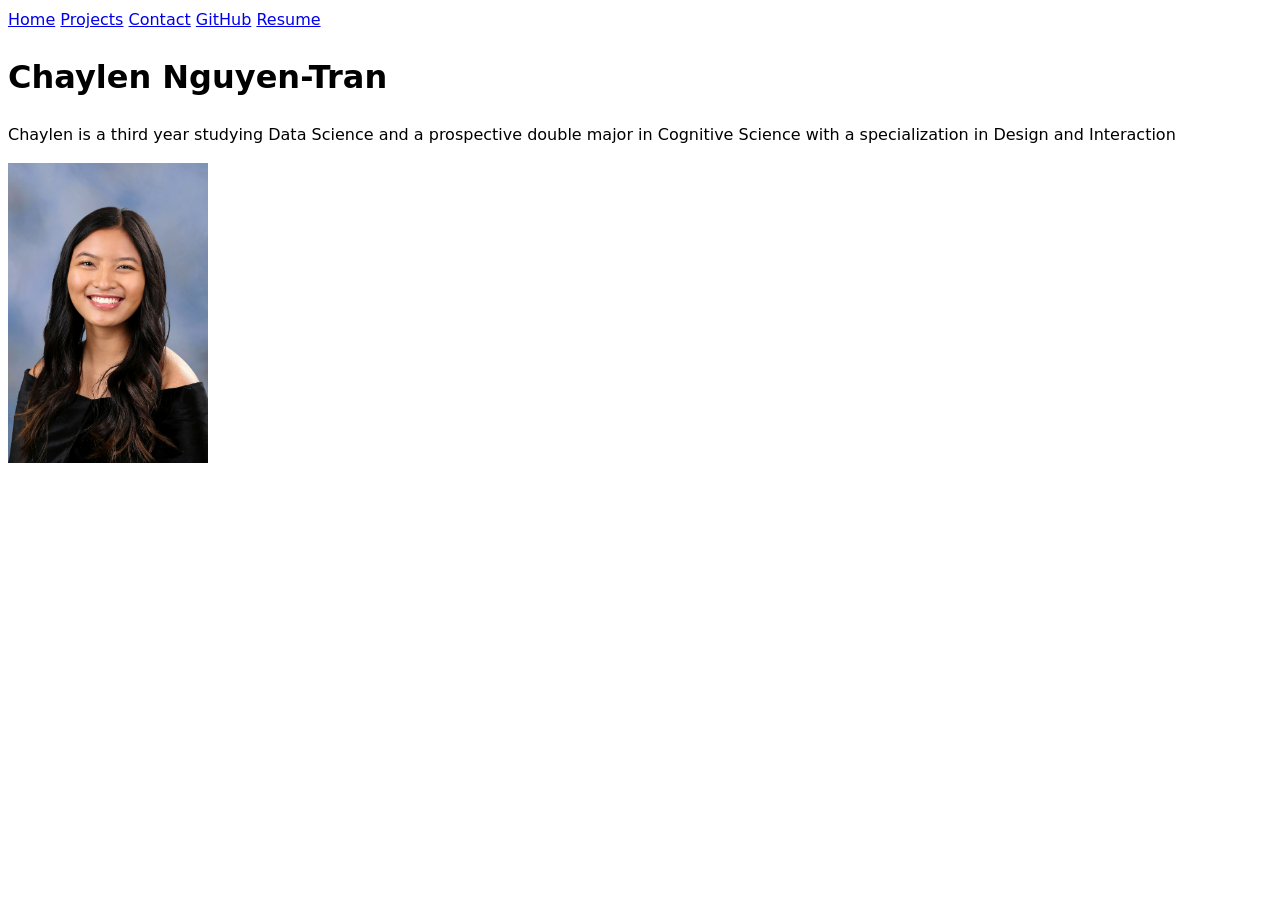
==== index.html @ 4d74640d "final changes to home, resume, contact" ====
<!DOCTYPE html>
<html lang="en">
<head>
    <meta charset="UTF-8">
    <meta name="viewport" content="width=device-width, initial-scale=1.0">
    <title>Chaylen Nguyen-Tran: Personal site and portfolio</title>
    <link rel="stylesheet" href="style.css">
</head>
<body>
    <nav>
        <a href="index.html">Home</a>
        <a href="projects/index.html">Projects</a>
        <a href="contact/index.html">Contact</a>
        <a href="https://github.com/chaylennn" target="_blank" rel="noopener noreferrer">GitHub</a>
        <a href="resume/index.html">Resume</a>
    </nav>

    <h1>Chaylen Nguyen-Tran</h1>
    <p>Chaylen is a third year studying Data Science and a prospective double major in
        Cognitive Science with a specialization in Design and Interaction
    </p>
    <img src="images/99322021_nah7q64gm3.jpg" alt="Picture of Chaylen Nguyen-Tran" style="width: 200px; height: 300px;">
</body>
</html>
---- style.css ----
body {
  /* Set line height to 1.5 times the font size
	   and use the OS’s UI font as the website font
	 */
  font: 100%/1.5 system-ui;
}
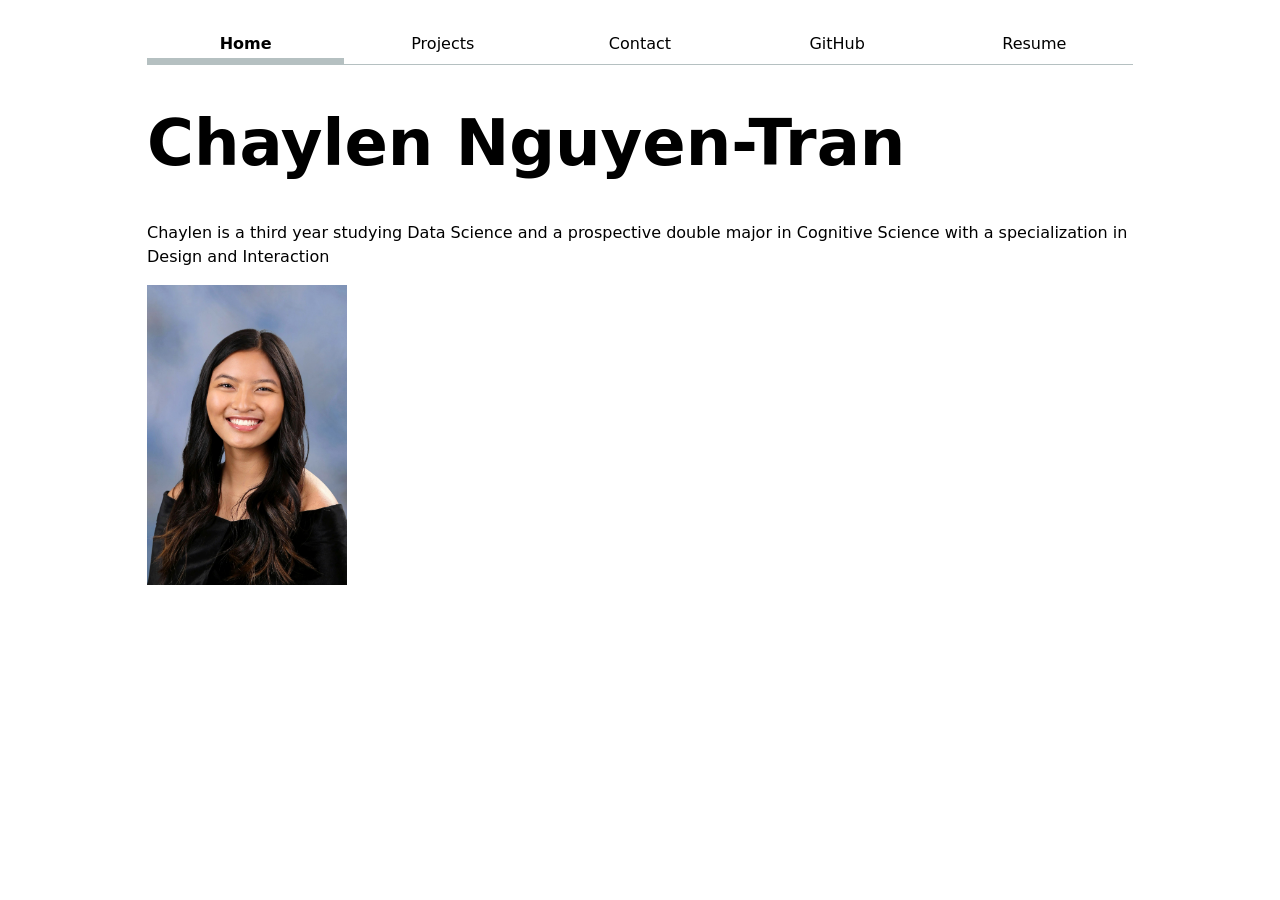
==== commit b51a19ac: "lab 2 changes with styling, color, flexbox, and overall aesthetic" ====
--- a/index.html
+++ b/index.html
@@ -8,7 +8,7 @@
 </head>
 <body>
     <nav>
-        <a href="index.html">Home</a>
+        <a href="index.html" class="current">Home</a>
         <a href="projects/index.html">Projects</a>
         <a href="contact/index.html">Contact</a>
         <a href="https://github.com/chaylennn" target="_blank" rel="noopener noreferrer">GitHub</a>
--- a/style.css
+++ b/style.css
@@ -3,4 +3,143 @@
 	   and use the OS’s UI font as the website font
 	 */
   font: 100%/1.5 system-ui;
+  max-width: 100ch;
+  margin-inline: auto;
+  padding: 1em;
+  margin-inline: max(1em, (100% - 100ch) / 2);
+}
+
+nav ul,
+nav li {
+  display: contents;
+}
+
+nav {
+  display: flex;
+  margin-bottom: 1em;
+  border-bottom: 1px solid oklch(80% 3% 200);
+}
+
+nav a {
+  flex: 1;
+  text-decoration: none;
+  color: inherit;
+  text-align: center;
+  padding: 0.5em;
+}
+
+nav a.current {
+  border-bottom: 0.4em solid oklch(80% 3% 200);
+  padding-bottom: 0.1em;
+  font-weight: bold;
+}
+
+html {
+  --color-accent: oklch(75% 45% 350);
+  accent-color: var(--color-accent);
+}
+
+nav a:hover {
+  border-bottom: 0.4em solid var(--color-accent);
+  padding-bottom: 0.1em;
+  background-color: color-mix(in oklch, var(--color-accent), canvas 85%);
+  
+}
+
+input,
+textarea,
+button {
+  font: inherit;
+}
+
+
+form {
+  display: grid;
+  grid-template-columns: auto 1fr;
+  gap: 1em;
+}
+
+form label {
+  display: grid;
+  grid-template-columns: subgrid;
+  grid-column: 1 / -1;
+}
+
+form button {
+  grid-column: 1 / -1;
+}
+
+.projects {
+  display: grid;
+  grid-template-columns: repeat(auto-fill, minmax(15em, 1fr));
+  gap: 1em;
+}
+
+.projects article{
+  display: grid;
+  grid-template-rows: subgrid;
+  grid-row: span 3;
+}
+
+.projects h2{
+  margin: 0;
+}
+
+h1 {
+  font-size: 400%;
+}
+
+h1, h2, h3, h4, h5, h6 {
+  line-height: 1.1;
+  text-wrap: balance;
+}
+
+
+
+section h2 {
+  color: var(--color-accent);
+  border-bottom: 1px solid oklch(80% 3% 200);
+  padding-bottom: 0.2em;
+  margin-block: 1.5em 0.5em;
+}
+
+
+section article {
+  border-left: 0.3em solid var(--color-accent);
+  padding-left: 1em;
+  margin-block: 1em;
+}
+
+
+article header {
+  display: grid;
+  grid-template-columns: 1fr auto;
+  column-gap: 1em;
+}
+
+article header h3 {
+  grid-column: 1;
+  grid-row: 1;
+  margin: 0;
+}
+
+article header p {
+  margin: 0;
+}
+
+article header p:nth-of-type(1) {
+  grid-column: 1;
+  grid-row: 2;
+}
+
+article header p:nth-of-type(2) {
+  grid-column: 2;
+  grid-row: 1;
+  text-align: right;
+  color: oklch(50% 0 0);
+}
+
+article ul {
+  margin-block: 0.5em 0;
+  padding-left: 1.2em;
 }
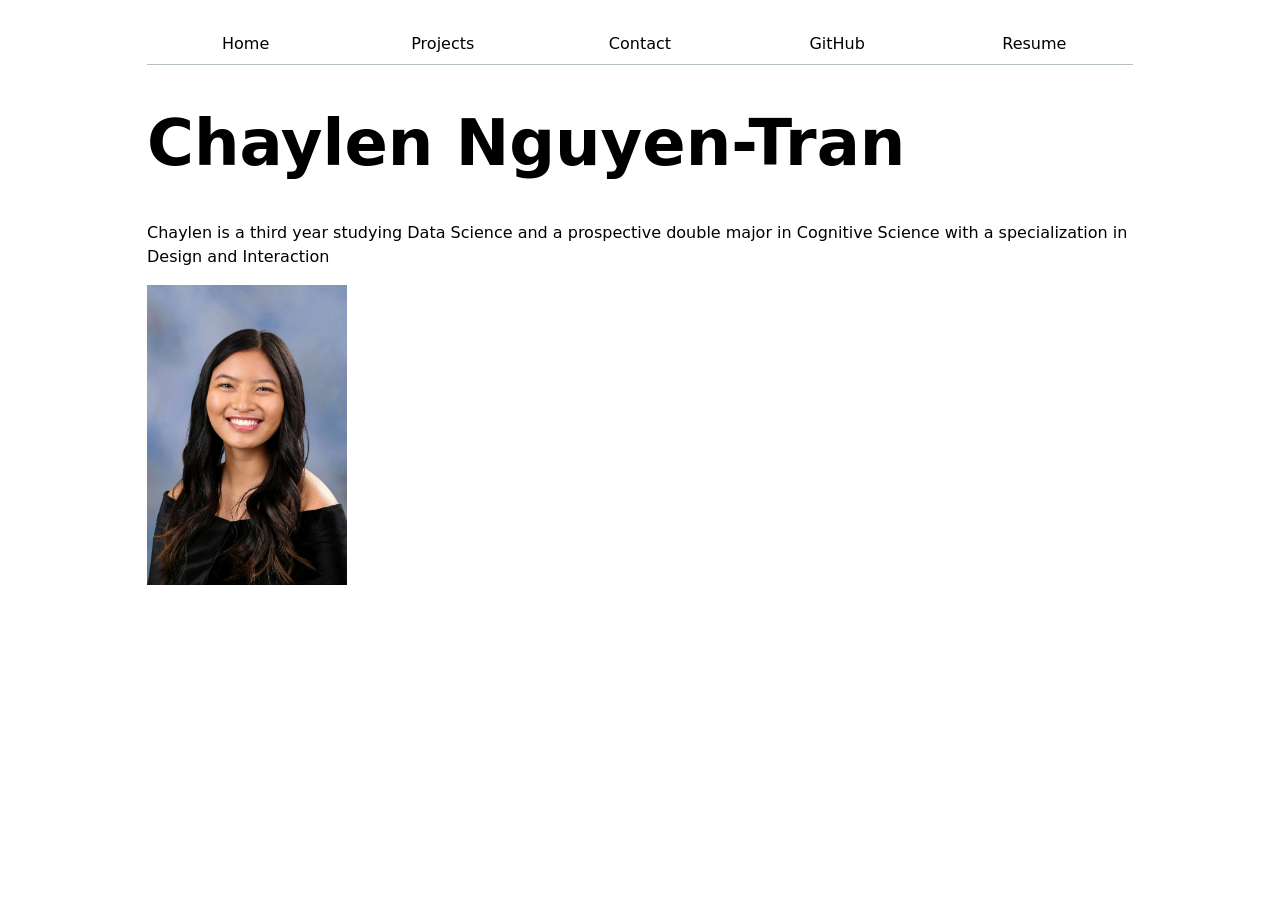
==== commit b8790186: "js hover" ====
--- a/index.html
+++ b/index.html
@@ -5,10 +5,11 @@
     <meta name="viewport" content="width=device-width, initial-scale=1.0">
     <title>Chaylen Nguyen-Tran: Personal site and portfolio</title>
     <link rel="stylesheet" href="style.css">
+    <script src="global.js" type="module"></script>
 </head>
 <body>
     <nav>
-        <a href="index.html" class="current">Home</a>
+        <a href="index.html">Home</a>
         <a href="projects/index.html">Projects</a>
         <a href="contact/index.html">Contact</a>
         <a href="https://github.com/chaylennn" target="_blank" rel="noopener noreferrer">GitHub</a>
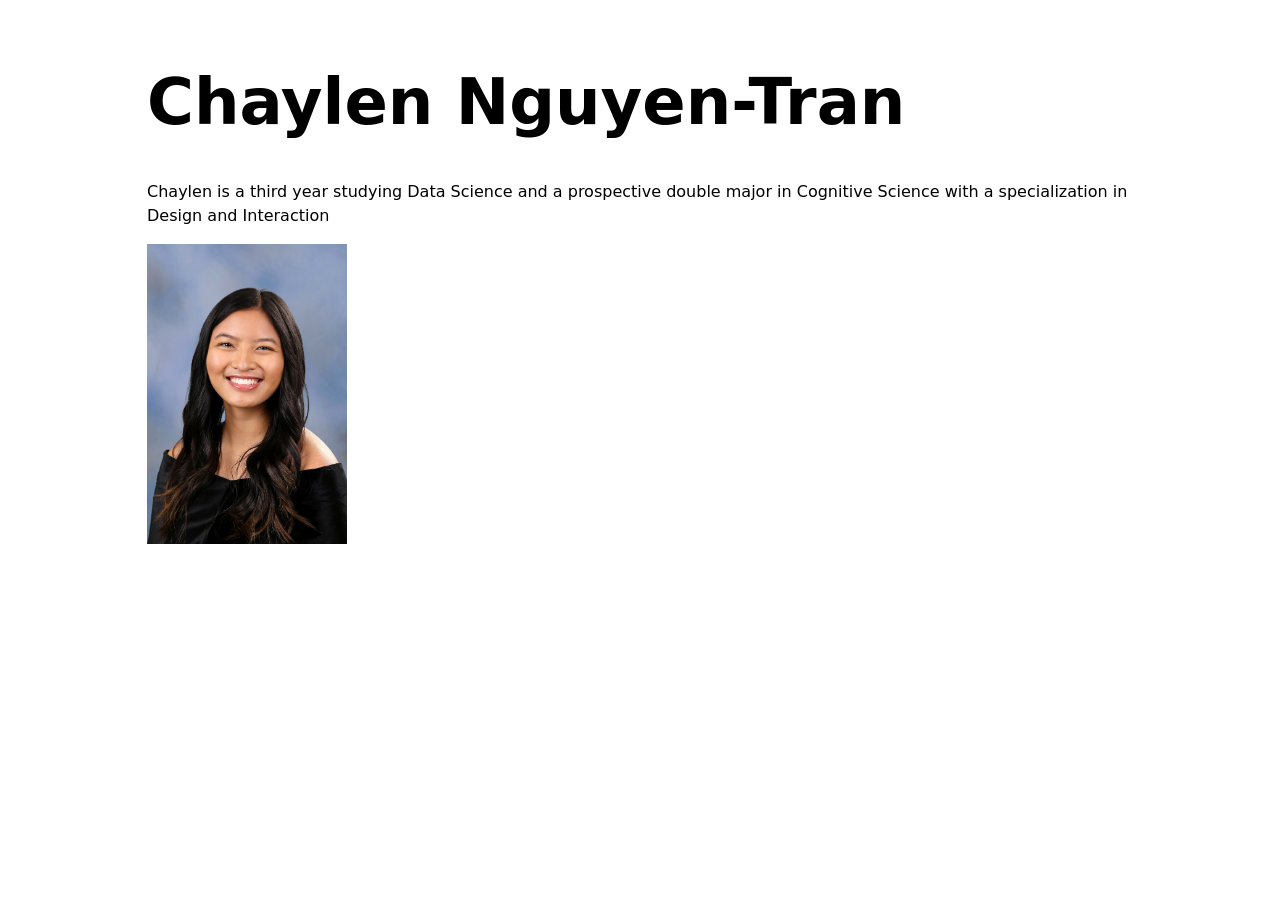
==== commit 1d79b155: "fixing js nav" ====
--- a/index.html
+++ b/index.html
@@ -8,13 +8,6 @@
     <script src="global.js" type="module"></script>
 </head>
 <body>
-    <nav>
-        <a href="index.html">Home</a>
-        <a href="projects/index.html">Projects</a>
-        <a href="contact/index.html">Contact</a>
-        <a href="https://github.com/chaylennn" target="_blank" rel="noopener noreferrer">GitHub</a>
-        <a href="resume/index.html">Resume</a>
-    </nav>
 
     <h1>Chaylen Nguyen-Tran</h1>
     <p>Chaylen is a third year studying Data Science and a prospective double major in
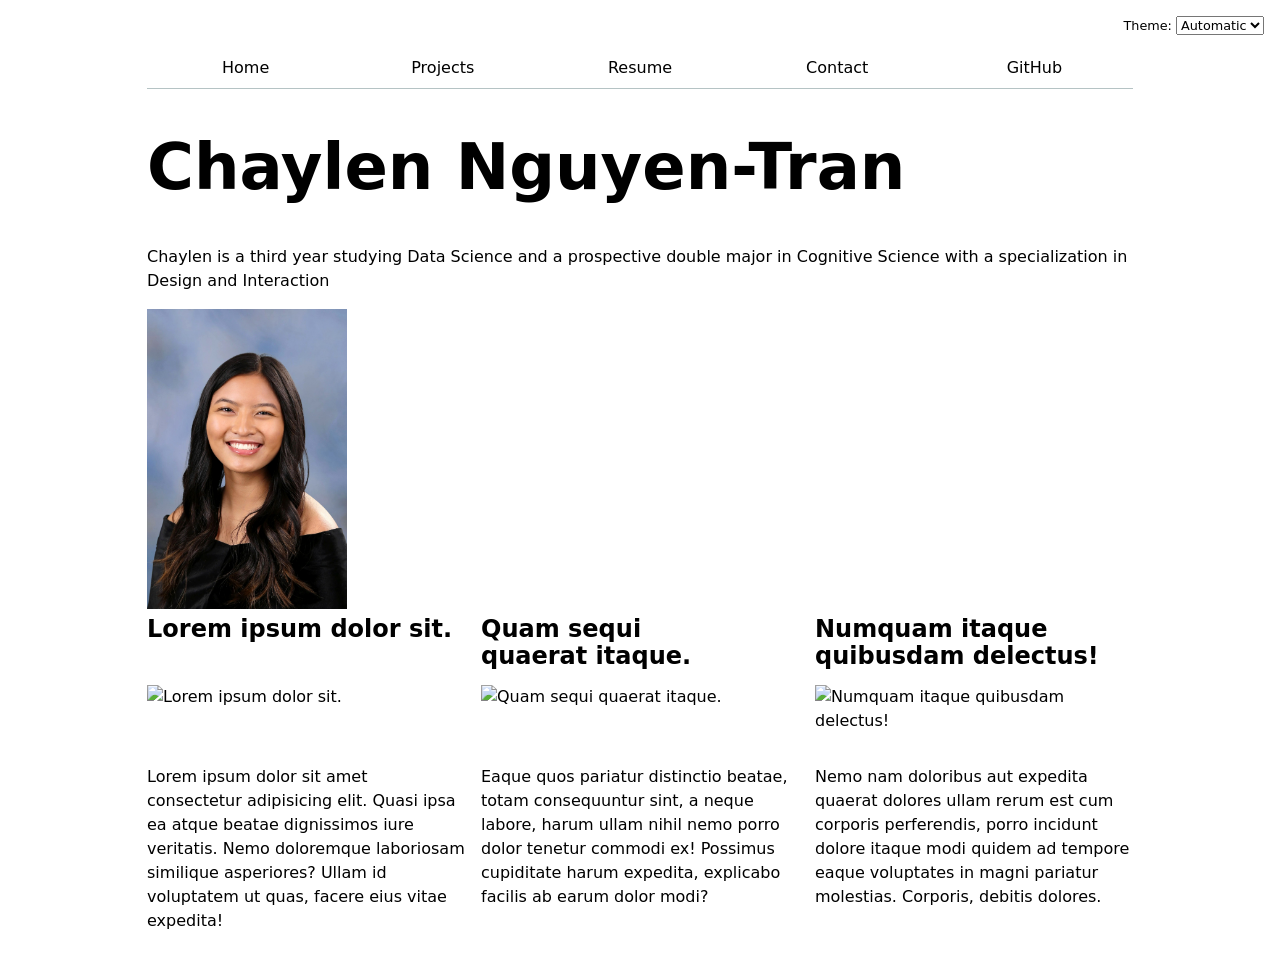
==== commit a969302c: "indexjs and projects on home page" ====
--- a/index.html
+++ b/index.html
@@ -6,6 +6,7 @@
     <title>Chaylen Nguyen-Tran: Personal site and portfolio</title>
     <link rel="stylesheet" href="style.css">
     <script src="global.js" type="module"></script>
+    <script src="index.js" type="module"></script>
 </head>
 <body>
 
@@ -14,5 +15,6 @@
         Cognitive Science with a specialization in Design and Interaction
     </p>
     <img src="images/99322021_nah7q64gm3.jpg" alt="Picture of Chaylen Nguyen-Tran" style="width: 200px; height: 300px;">
+    <div class="projects"></div>
 </body>
 </html>
--- a/style.css
+++ b/style.css
@@ -1,10 +1,6 @@
 body {
-  /* Set line height to 1.5 times the font size
-	   and use the OS’s UI font as the website font
-	 */
   font: 100%/1.5 system-ui;
   max-width: 100ch;
-  margin-inline: auto;
   padding: 1em;
   margin-inline: max(1em, (100% - 100ch) / 2);
 }
@@ -15,9 +11,11 @@
 }
 
 nav {
+  --border-color: oklch(50% 10% 200 / 40%);
   display: flex;
   margin-bottom: 1em;
-  border-bottom: 1px solid oklch(80% 3% 200);
+  border-bottom: 1px solid var(--border-color);
+  margin-top: 1.5em;
 }
 
 nav a {
@@ -29,12 +27,13 @@
 }
 
 nav a.current {
-  border-bottom: 0.4em solid oklch(80% 3% 200);
+  border-bottom: 0.4em solid var(--border-color);
   padding-bottom: 0.1em;
   font-weight: bold;
 }
 
 html {
+  color-scheme: light dark;
   --color-accent: oklch(75% 45% 350);
   accent-color: var(--color-accent);
 }
@@ -48,7 +47,8 @@
 
 input,
 textarea,
-button {
+button,
+select {
   font: inherit;
 }
 
@@ -98,7 +98,7 @@
 
 section h2 {
   color: var(--color-accent);
-  border-bottom: 1px solid oklch(80% 3% 200);
+  border-bottom: 1px solid oklch(50% 10% 200 / 40%);
   padding-bottom: 0.2em;
   margin-block: 1.5em 0.5em;
 }
@@ -136,10 +136,17 @@
   grid-column: 2;
   grid-row: 1;
   text-align: right;
-  color: oklch(50% 0 0);
+  color: color-mix(in oklch, canvastext, canvas 40%);
 }
 
 article ul {
   margin-block: 0.5em 0;
   padding-left: 1.2em;
+}
+
+.color-scheme {
+  position: absolute;
+  top: 1rem;
+  right: 1rem;
+  font-size: 80%;
 }
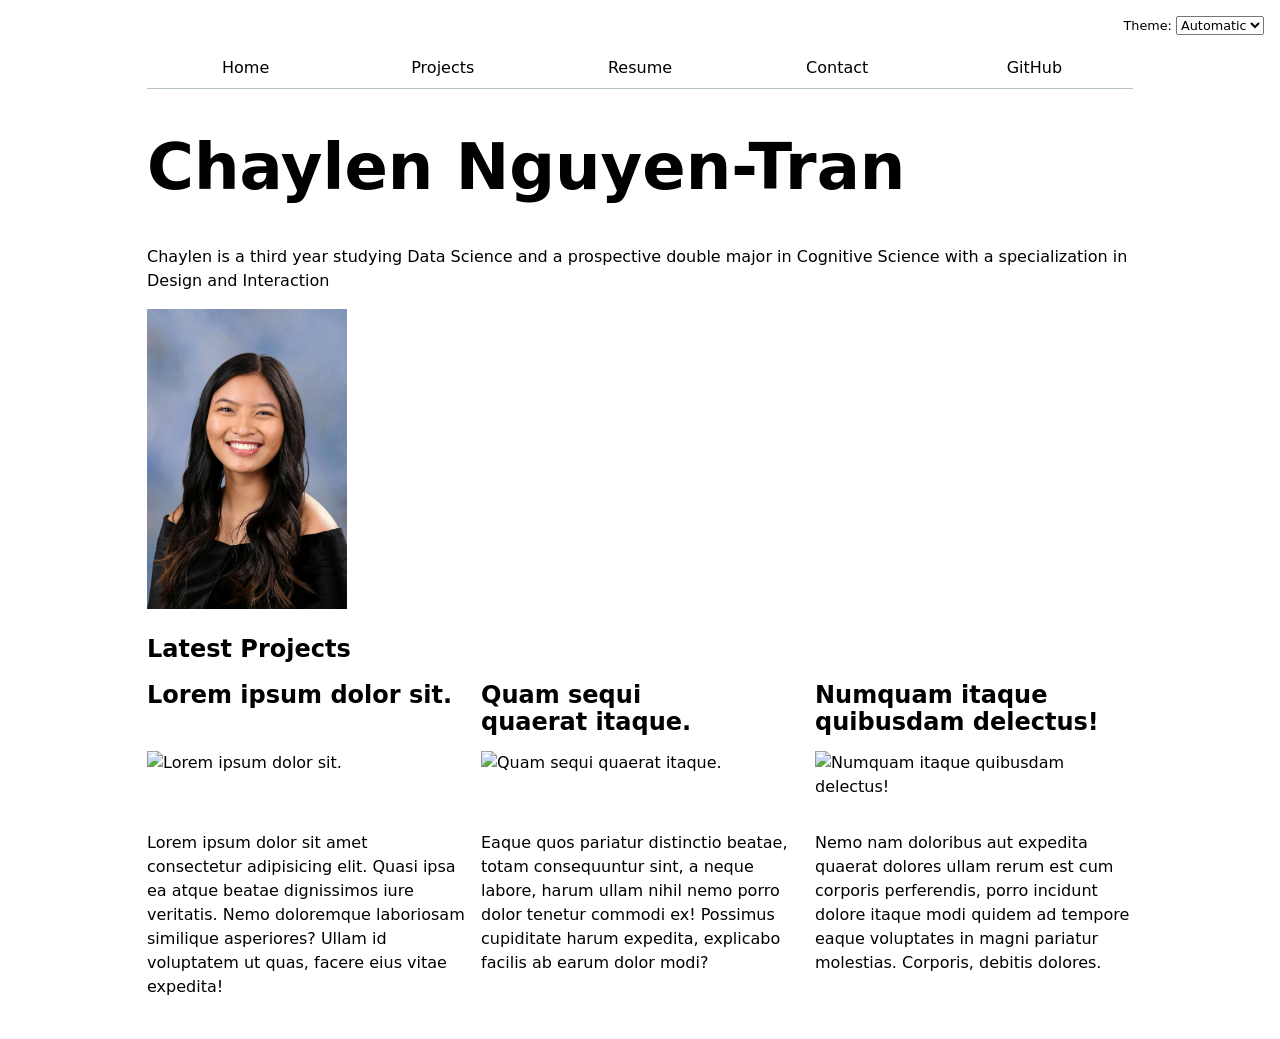
==== commit 50b55b95: "import user data js" ====
--- a/index.html
+++ b/index.html
@@ -6,7 +6,7 @@
     <title>Chaylen Nguyen-Tran: Personal site and portfolio</title>
     <link rel="stylesheet" href="style.css">
     <script src="global.js" type="module"></script>
-    <script src="index.js" type="module"></script>
+    <script src="index.js" type="module" defer></script>
 </head>
 <body>
 
@@ -15,6 +15,10 @@
         Cognitive Science with a specialization in Design and Interaction
     </p>
     <img src="images/99322021_nah7q64gm3.jpg" alt="Picture of Chaylen Nguyen-Tran" style="width: 200px; height: 300px;">
-    <div class="projects"></div>
+
+    <h2>Latest Projects</h2>
+    <div class="projects">
+        <!-- Dynamically added content will appear here -->
+    </div>
 </body>
 </html>
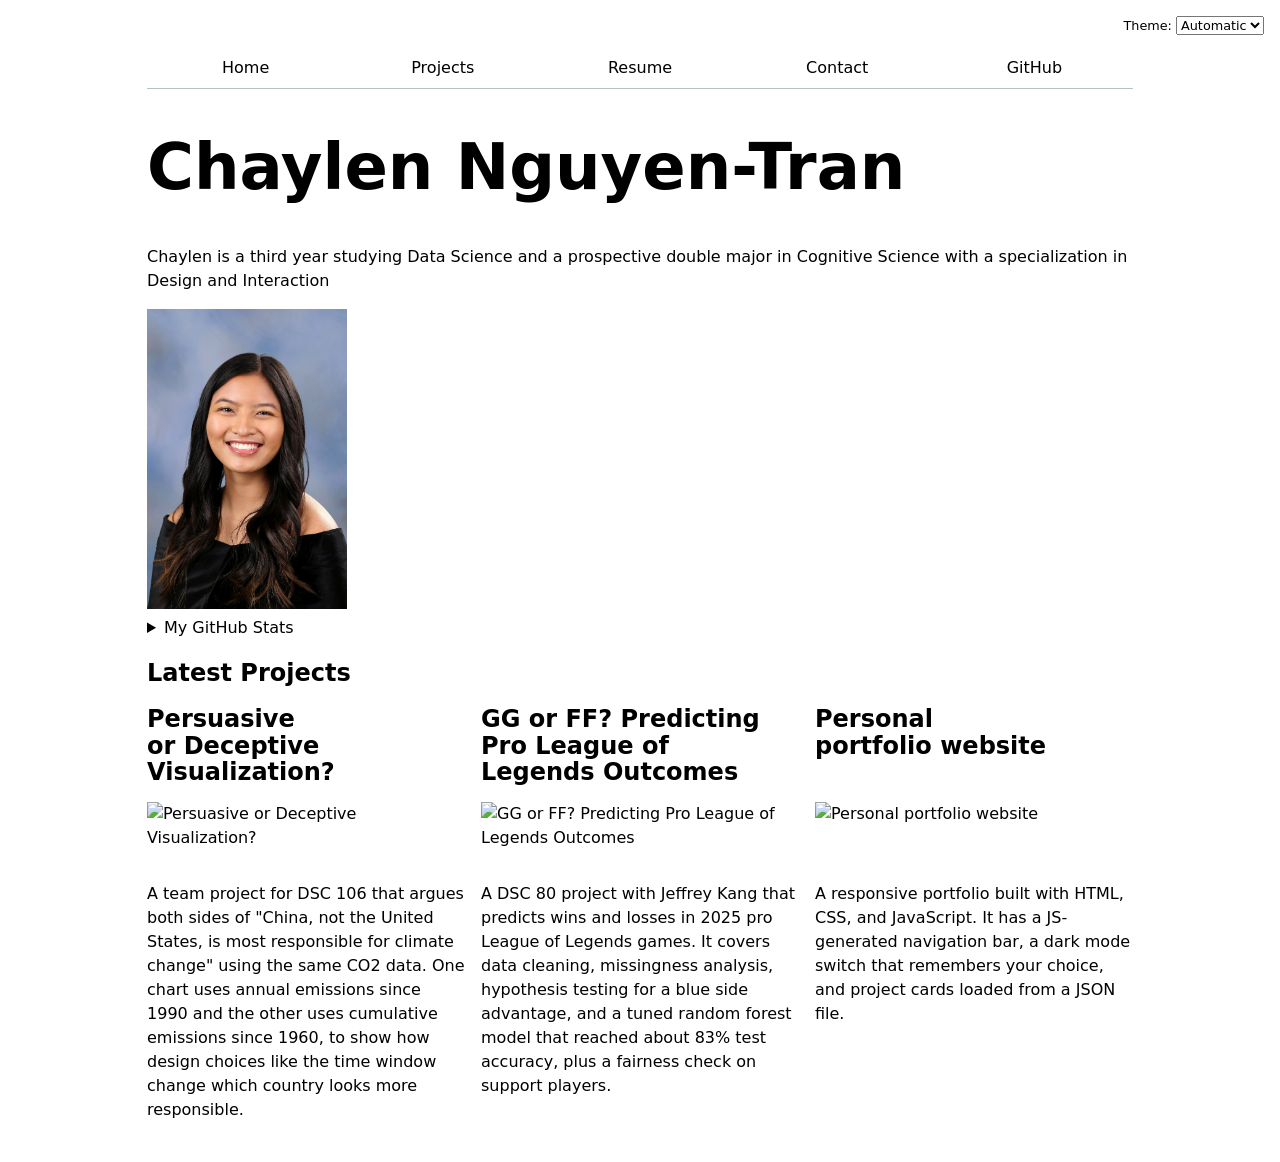
==== commit a8f5a817: "github profile stats and real projects to project page" ====
--- a/index.html
+++ b/index.html
@@ -16,6 +16,11 @@
     </p>
     <img src="images/99322021_nah7q64gm3.jpg" alt="Picture of Chaylen Nguyen-Tran" style="width: 200px; height: 300px;">
 
+    <details>
+    <summary>My GitHub Stats</summary>
+    <div id="profile-stats"></div>
+    </details>
+
     <h2>Latest Projects</h2>
     <div class="projects">
         <!-- Dynamically added content will appear here -->
--- a/style.css
+++ b/style.css
@@ -149,4 +149,21 @@
   top: 1rem;
   right: 1rem;
   font-size: 80%;
+}
+
+#profile-stats dl {
+  display: grid;
+  grid-template-columns: repeat(4, 1fr);
+  margin: 0;
+}
+
+#profile-stats dt {
+  grid-row: 1;
+  font-weight: bold;
+}
+
+#profile-stats dd {
+  grid-row: 2;
+  margin: 0;
+  font-size: 200%;
 }
